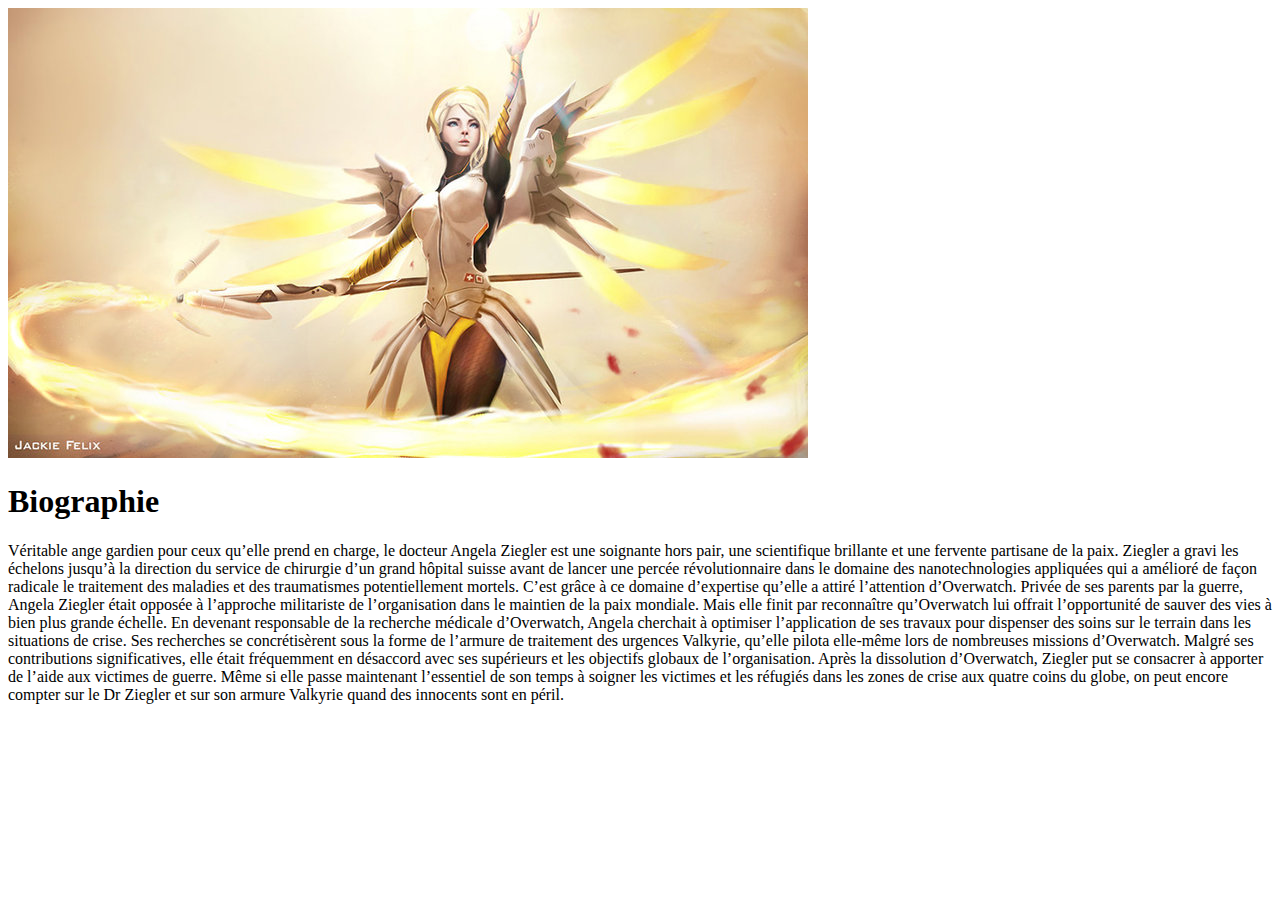
==== Tp2/index.html @ 4a96cd57 "tp2" ====
<!DOCTYPE HTML>
<html>
<head>
	<meta charset="utf-8">
	<title>Mercy Overwatch</title>
	<link rel="stylesheet" href="css/style.css">
	<link rel="icon" href="img/LogoMercy.jpg">

</head>
<body>
<img src="img/Mercy.jpg" alt="Mercy" id="Mercy"/>
<h1>Biographie</h1>
<p>Véritable ange gardien pour ceux qu’elle prend en charge, le docteur Angela Ziegler est une soignante hors pair, une scientifique brillante et une fervente partisane de la paix.

Ziegler a gravi les échelons jusqu’à la direction du service de chirurgie d’un grand hôpital suisse avant de lancer une percée révolutionnaire dans le domaine des nanotechnologies appliquées qui a amélioré de façon radicale le traitement des maladies et des traumatismes potentiellement mortels. C’est grâce à ce domaine d’expertise qu’elle a attiré l’attention d’Overwatch.

Privée de ses parents par la guerre, Angela Ziegler était opposée à l’approche militariste de l’organisation dans le maintien de la paix mondiale. Mais elle finit par reconnaître qu’Overwatch lui offrait l’opportunité de sauver des vies à bien plus grande échelle. En devenant responsable de la recherche médicale d’Overwatch, Angela cherchait à optimiser l’application de ses travaux pour dispenser des soins sur le terrain dans les situations de crise. Ses recherches se concrétisèrent sous la forme de l’armure de traitement des urgences Valkyrie, qu’elle pilota elle-même lors de nombreuses missions d’Overwatch.

Malgré ses contributions significatives, elle était fréquemment en désaccord avec ses supérieurs et les objectifs globaux de l’organisation. Après la dissolution d’Overwatch, Ziegler put se consacrer à apporter de l’aide aux victimes de guerre.

Même si elle passe maintenant l’essentiel de son temps à soigner les victimes et les réfugiés dans les zones de crise aux quatre coins du globe, on peut encore compter sur le Dr Ziegler et sur son armure Valkyrie quand des innocents sont en péril.</p>

</body>
</html>
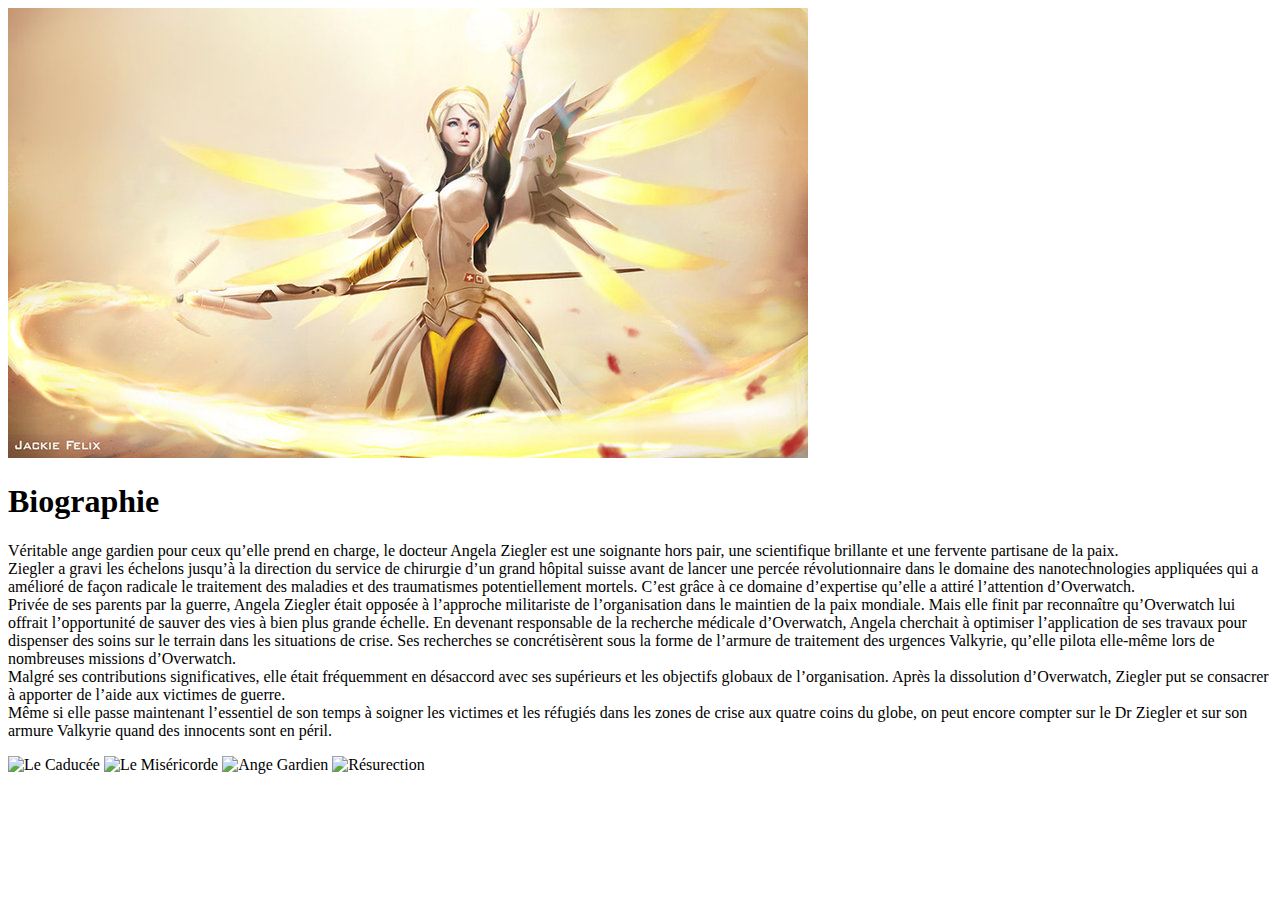
==== commit f80253b9: "competence" ====
--- a/Tp2/index.html
+++ b/Tp2/index.html
@@ -10,15 +10,14 @@
 <body>
 <img src="img/Mercy.jpg" alt="Mercy" id="Mercy"/>
 <h1>Biographie</h1>
-<p>Véritable ange gardien pour ceux qu’elle prend en charge, le docteur Angela Ziegler est une soignante hors pair, une scientifique brillante et une fervente partisane de la paix.
-
-Ziegler a gravi les échelons jusqu’à la direction du service de chirurgie d’un grand hôpital suisse avant de lancer une percée révolutionnaire dans le domaine des nanotechnologies appliquées qui a amélioré de façon radicale le traitement des maladies et des traumatismes potentiellement mortels. C’est grâce à ce domaine d’expertise qu’elle a attiré l’attention d’Overwatch.
-
-Privée de ses parents par la guerre, Angela Ziegler était opposée à l’approche militariste de l’organisation dans le maintien de la paix mondiale. Mais elle finit par reconnaître qu’Overwatch lui offrait l’opportunité de sauver des vies à bien plus grande échelle. En devenant responsable de la recherche médicale d’Overwatch, Angela cherchait à optimiser l’application de ses travaux pour dispenser des soins sur le terrain dans les situations de crise. Ses recherches se concrétisèrent sous la forme de l’armure de traitement des urgences Valkyrie, qu’elle pilota elle-même lors de nombreuses missions d’Overwatch.
-
-Malgré ses contributions significatives, elle était fréquemment en désaccord avec ses supérieurs et les objectifs globaux de l’organisation. Après la dissolution d’Overwatch, Ziegler put se consacrer à apporter de l’aide aux victimes de guerre.
-
-Même si elle passe maintenant l’essentiel de son temps à soigner les victimes et les réfugiés dans les zones de crise aux quatre coins du globe, on peut encore compter sur le Dr Ziegler et sur son armure Valkyrie quand des innocents sont en péril.</p>
-
+<p>Véritable ange gardien pour ceux qu’elle prend en charge, le docteur Angela Ziegler est une soignante hors pair, une scientifique brillante et une fervente partisane de la paix.<br>
+Ziegler a gravi les échelons jusqu’à la direction du service de chirurgie d’un grand hôpital suisse avant de lancer une percée révolutionnaire dans le domaine des nanotechnologies appliquées qui a amélioré de façon radicale le traitement des maladies et des traumatismes potentiellement mortels. C’est grâce à ce domaine d’expertise qu’elle a attiré l’attention d’Overwatch.<br>
+Privée de ses parents par la guerre, Angela Ziegler était opposée à l’approche militariste de l’organisation dans le maintien de la paix mondiale. Mais elle finit par reconnaître qu’Overwatch lui offrait l’opportunité de sauver des vies à bien plus grande échelle. En devenant responsable de la recherche médicale d’Overwatch, Angela cherchait à optimiser l’application de ses travaux pour dispenser des soins sur le terrain dans les situations de crise. Ses recherches se concrétisèrent sous la forme de l’armure de traitement des urgences Valkyrie, qu’elle pilota elle-même lors de nombreuses missions d’Overwatch.<br>
+Malgré ses contributions significatives, elle était fréquemment en désaccord avec ses supérieurs et les objectifs globaux de l’organisation. Après la dissolution d’Overwatch, Ziegler put se consacrer à apporter de l’aide aux victimes de guerre.<br>
+Même si elle passe maintenant l’essentiel de son temps à soigner les victimes et les réfugiés dans les zones de crise aux quatre coins du globe, on peut encore compter sur le Dr Ziegler et sur son armure Valkyrie quand des innocents sont en péril.<br></p>
+<img src="img/Caducee.png" alt="Le Caducée" id="Arme1"/>
+<img src="img/Misericorde.png" alt="Le Miséricorde" id="Arme2"/>
+<img src="img/Ange.png" alt="Ange Gardien" id="Ange"/>
+<img src="img/Ultimate.png" alt="Résurection" id="Ulti"/>
 </body>
 </html>
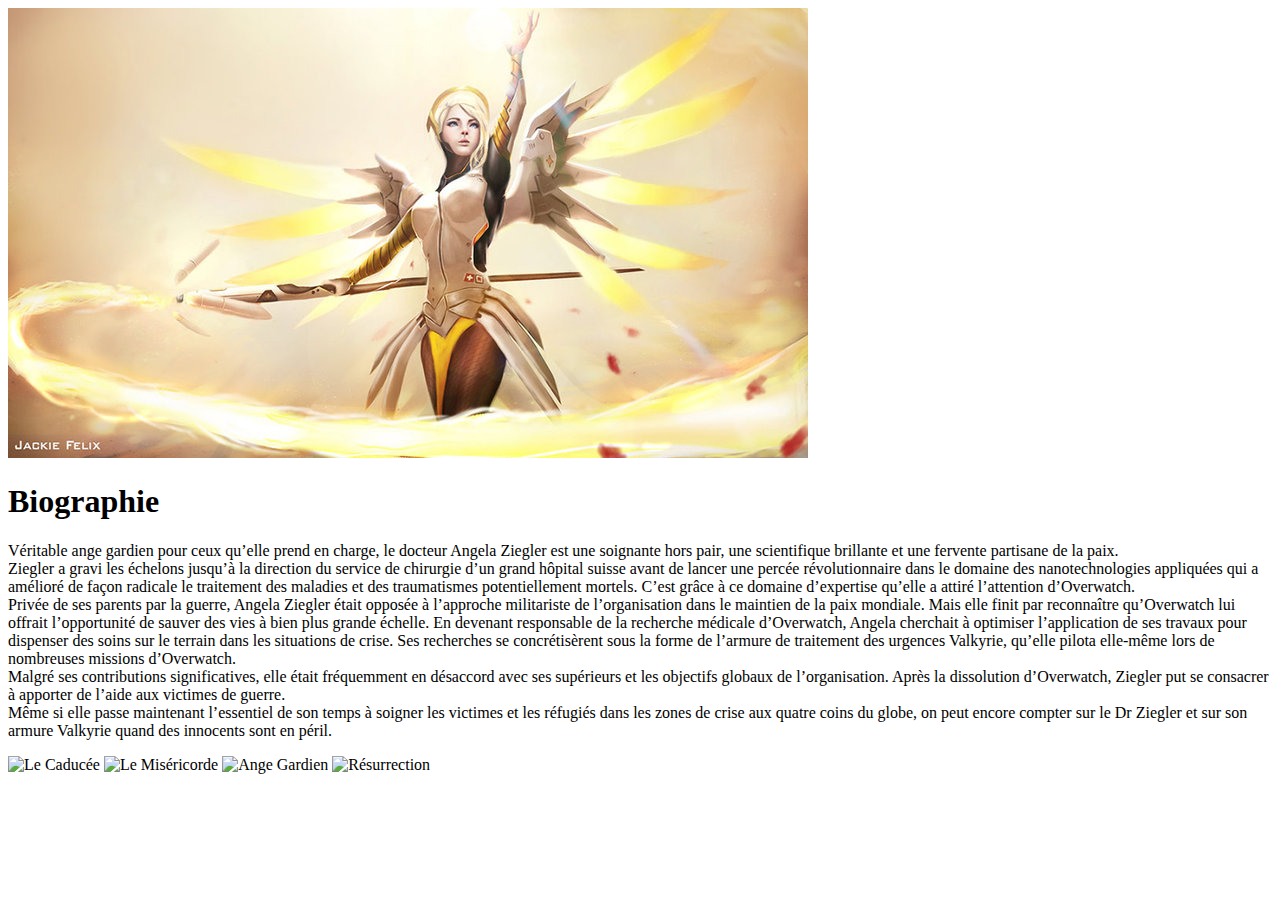
==== commit 97b41d83: "competencetest" ====
--- a/Tp2/index.html
+++ b/Tp2/index.html
@@ -15,9 +15,11 @@
 Privée de ses parents par la guerre, Angela Ziegler était opposée à l’approche militariste de l’organisation dans le maintien de la paix mondiale. Mais elle finit par reconnaître qu’Overwatch lui offrait l’opportunité de sauver des vies à bien plus grande échelle. En devenant responsable de la recherche médicale d’Overwatch, Angela cherchait à optimiser l’application de ses travaux pour dispenser des soins sur le terrain dans les situations de crise. Ses recherches se concrétisèrent sous la forme de l’armure de traitement des urgences Valkyrie, qu’elle pilota elle-même lors de nombreuses missions d’Overwatch.<br>
 Malgré ses contributions significatives, elle était fréquemment en désaccord avec ses supérieurs et les objectifs globaux de l’organisation. Après la dissolution d’Overwatch, Ziegler put se consacrer à apporter de l’aide aux victimes de guerre.<br>
 Même si elle passe maintenant l’essentiel de son temps à soigner les victimes et les réfugiés dans les zones de crise aux quatre coins du globe, on peut encore compter sur le Dr Ziegler et sur son armure Valkyrie quand des innocents sont en péril.<br></p>
-<img src="img/Caducee.png" alt="Le Caducée" id="Arme1"/>
-<img src="img/Misericorde.png" alt="Le Miséricorde" id="Arme2"/>
-<img src="img/Ange.png" alt="Ange Gardien" id="Ange"/>
-<img src="img/Ultimate.png" alt="Résurection" id="Ulti"/>
+<div id="Competences">
+	<img src="img/Caducee.png" alt="Le Caducée" id="Arme1"/>
+	<img src="img/Misericorde.png" alt="Le Miséricorde" id="Arme2"/>
+	<img src="img/Ange.jpg" alt="Ange Gardien" id="Ange"/>
+	<img src="img/Ultimate.png" alt="Résurrection" id="Ulti"/>
+</div>
 </body>
 </html>
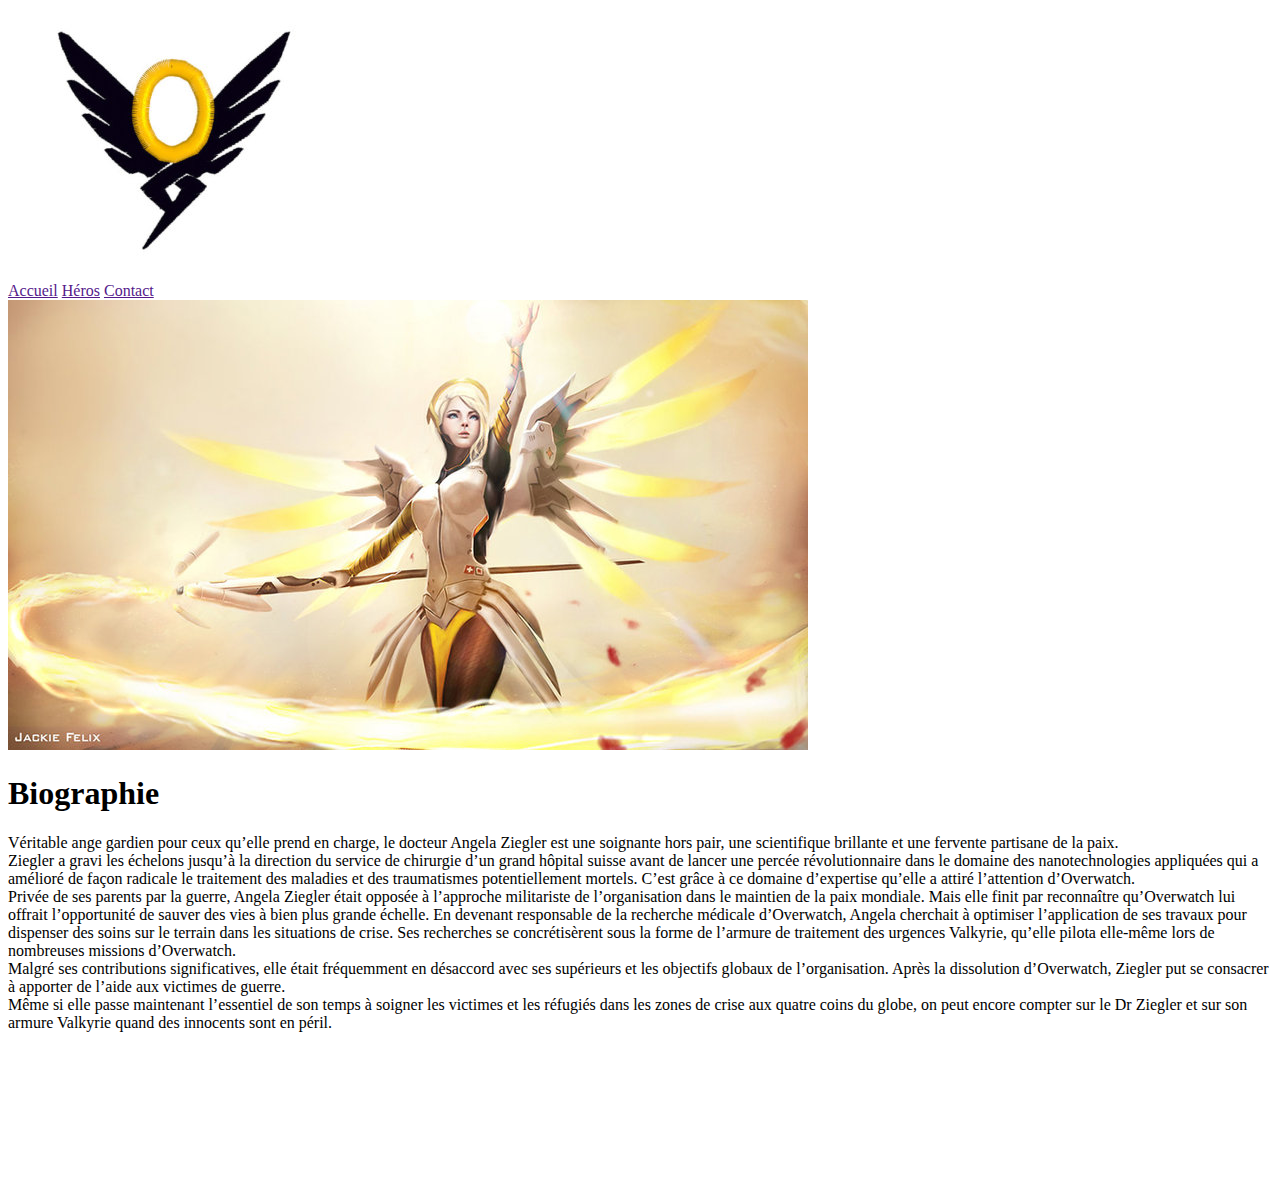
==== commit 27f30535: "menu" ====
--- a/Tp2/index.html
+++ b/Tp2/index.html
@@ -8,6 +8,14 @@
 
 </head>
 <body>
+<div id="header">
+	<img src="img/LogoMercy.jpg" alt="Logo" id="LogoMercy"/>
+	<div id="case">
+		<a id="Accueil" href="">Accueil</a>
+		<a id="Heros" href="">Héros</a>
+		<a id="Contact" href="">Contact</a>
+	
+</div>
 <img src="img/Mercy.jpg" alt="Mercy" id="Mercy"/>
 <h1>Biographie</h1>
 <p>Véritable ange gardien pour ceux qu’elle prend en charge, le docteur Angela Ziegler est une soignante hors pair, une scientifique brillante et une fervente partisane de la paix.<br>
@@ -18,7 +26,7 @@
 <div id="Competences">
 	<img src="img/Caducee.png" alt="Le Caducée" id="Arme1"/>
 	<img src="img/Misericorde.png" alt="Le Miséricorde" id="Arme2"/>
-	<img src="img/Ange.jpg" alt="Ange Gardien" id="Ange"/>
+	<img src="img/Ange.png" alt="Ange Gardien" id="Ange"/>
 	<img src="img/Ultimate.png" alt="Résurrection" id="Ulti"/>
 </div>
 </body>
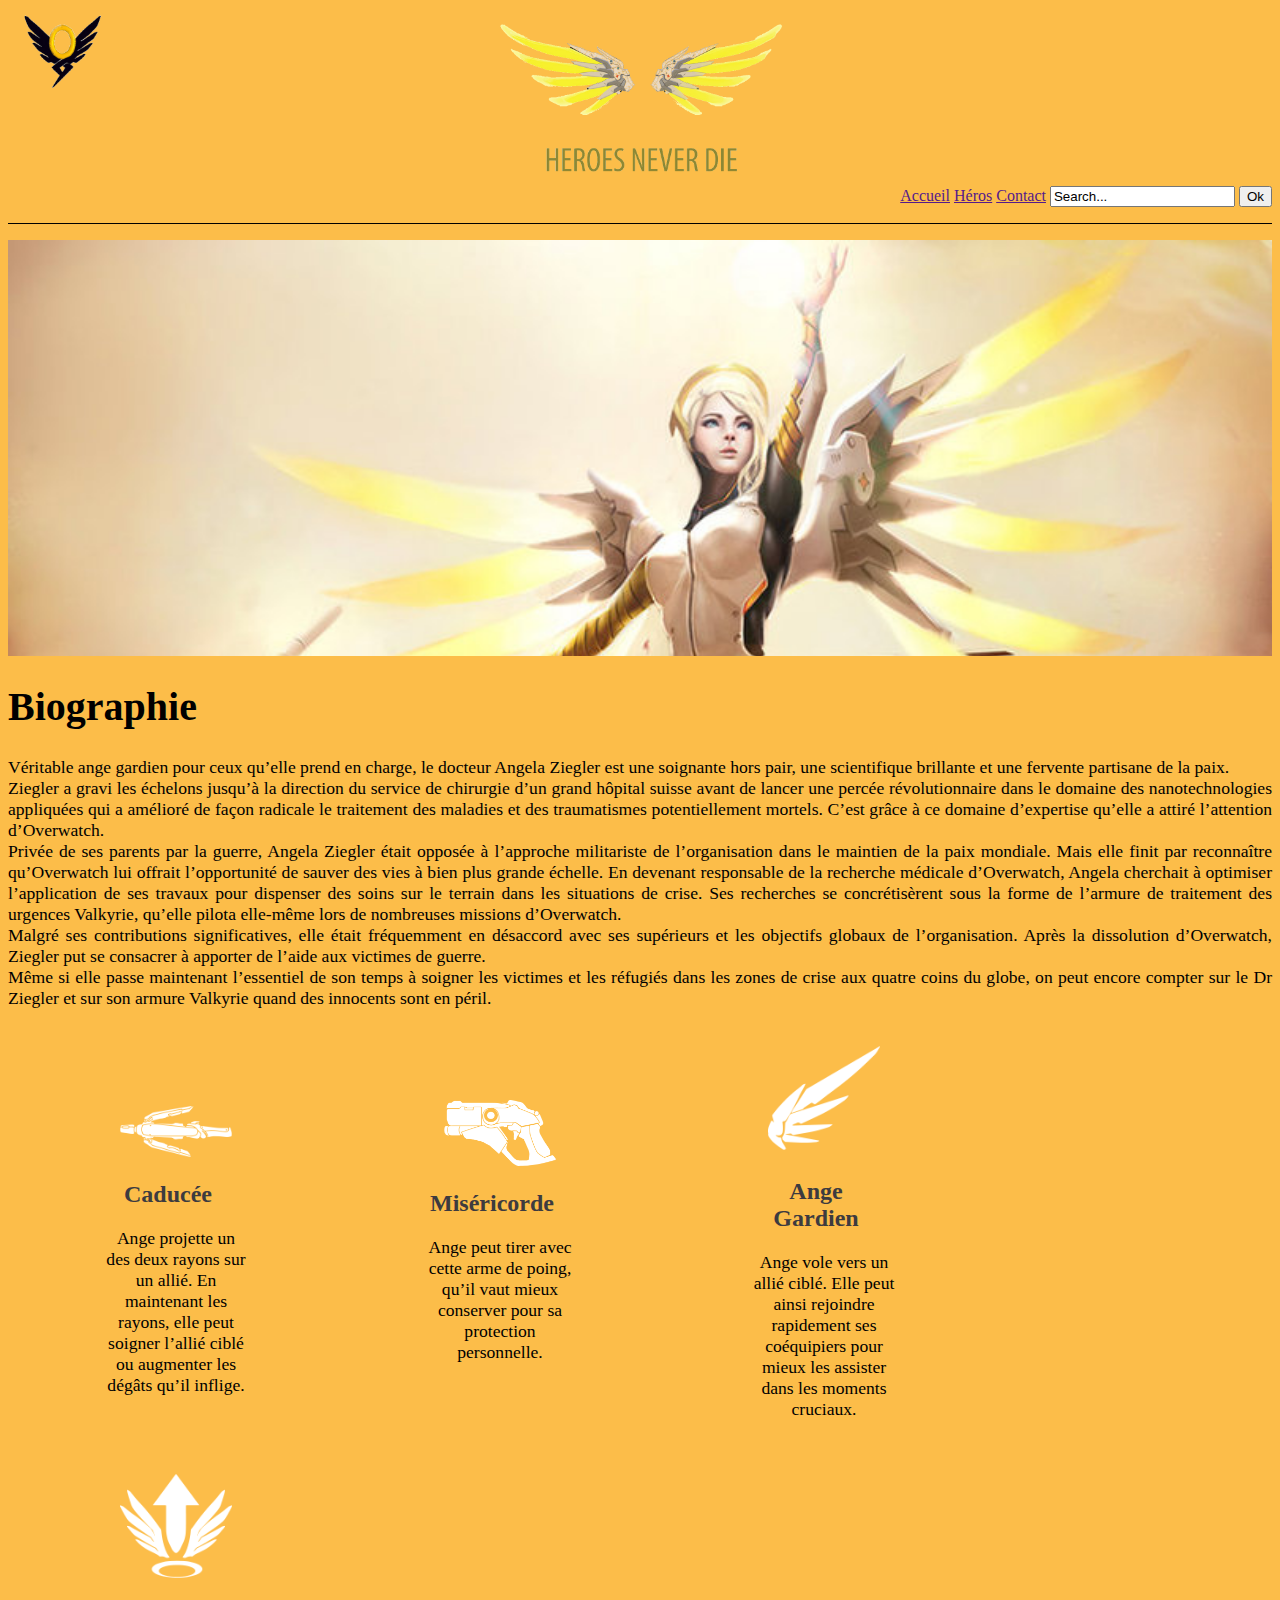
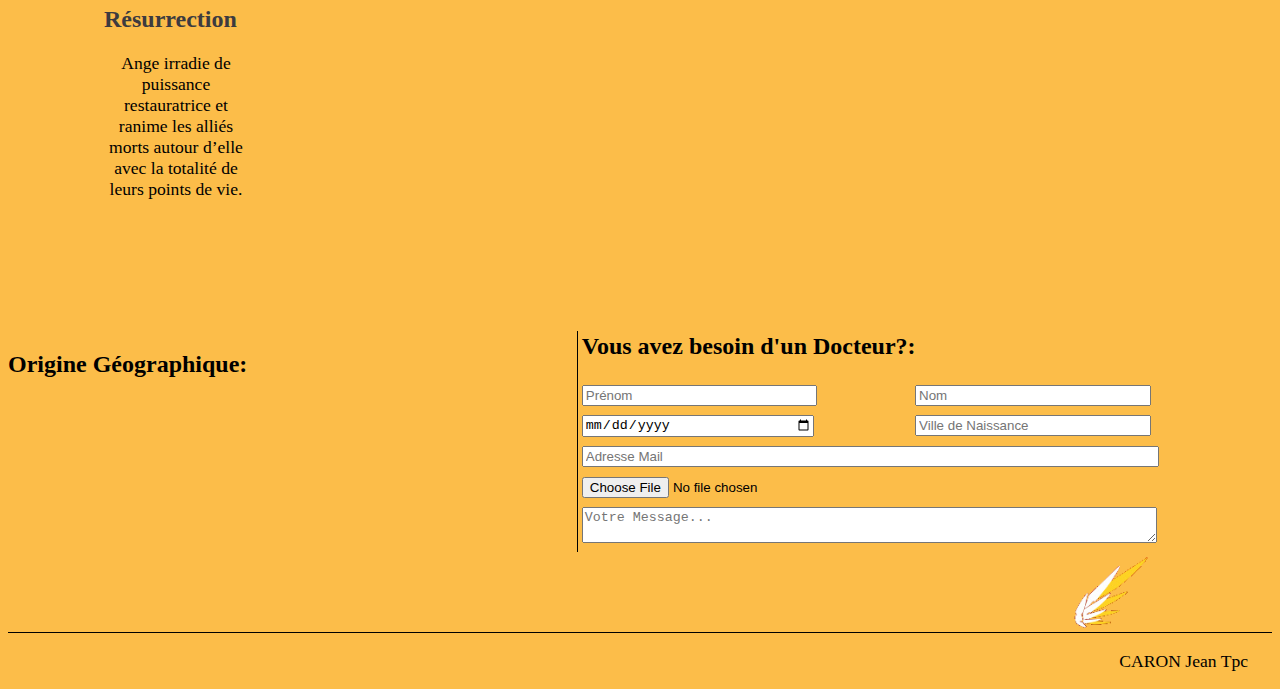
==== commit 8c6170a5: "siteOrdi" ====
--- a/Tp2/index.html
+++ b/Tp2/index.html
@@ -4,30 +4,81 @@
 	<meta charset="utf-8">
 	<title>Mercy Overwatch</title>
 	<link rel="stylesheet" href="css/style.css">
-	<link rel="icon" href="img/LogoMercy.jpg">
+	<link rel="icon" href="img/LogoMercy.png">
 
 </head>
 <body>
 <div id="header">
-	<img src="img/LogoMercy.jpg" alt="Logo" id="LogoMercy"/>
+	<img src="img/LogoMercy.png" alt="Logo" id="LogoMercy"/>
+	<img src="img/HeroesNeverDie.png" alt="Heroes Never Die" id="HND"/>
 	<div id="case">
 		<a id="Accueil" href="">Accueil</a>
 		<a id="Heros" href="">Héros</a>
 		<a id="Contact" href="">Contact</a>
+		<form action="" class="formulaire">
+			<input class="champ" type="text" value="Search..."/>
+			<input class="bouton" type="button" value="Ok"/>
+		</form>	
+	</div>
 	
 </div>
-<img src="img/Mercy.jpg" alt="Mercy" id="Mercy"/>
+<div id="image">
+<!--<img src="img/Mercy.jpg" alt="Mercy" id="Mercy"/>-->
+</div>
 <h1>Biographie</h1>
 <p>Véritable ange gardien pour ceux qu’elle prend en charge, le docteur Angela Ziegler est une soignante hors pair, une scientifique brillante et une fervente partisane de la paix.<br>
 Ziegler a gravi les échelons jusqu’à la direction du service de chirurgie d’un grand hôpital suisse avant de lancer une percée révolutionnaire dans le domaine des nanotechnologies appliquées qui a amélioré de façon radicale le traitement des maladies et des traumatismes potentiellement mortels. C’est grâce à ce domaine d’expertise qu’elle a attiré l’attention d’Overwatch.<br>
 Privée de ses parents par la guerre, Angela Ziegler était opposée à l’approche militariste de l’organisation dans le maintien de la paix mondiale. Mais elle finit par reconnaître qu’Overwatch lui offrait l’opportunité de sauver des vies à bien plus grande échelle. En devenant responsable de la recherche médicale d’Overwatch, Angela cherchait à optimiser l’application de ses travaux pour dispenser des soins sur le terrain dans les situations de crise. Ses recherches se concrétisèrent sous la forme de l’armure de traitement des urgences Valkyrie, qu’elle pilota elle-même lors de nombreuses missions d’Overwatch.<br>
 Malgré ses contributions significatives, elle était fréquemment en désaccord avec ses supérieurs et les objectifs globaux de l’organisation. Après la dissolution d’Overwatch, Ziegler put se consacrer à apporter de l’aide aux victimes de guerre.<br>
 Même si elle passe maintenant l’essentiel de son temps à soigner les victimes et les réfugiés dans les zones de crise aux quatre coins du globe, on peut encore compter sur le Dr Ziegler et sur son armure Valkyrie quand des innocents sont en péril.<br></p>
-<div id="Competences">
-	<img src="img/Caducee.png" alt="Le Caducée" id="Arme1"/>
-	<img src="img/Misericorde.png" alt="Le Miséricorde" id="Arme2"/>
-	<img src="img/Ange.png" alt="Ange Gardien" id="Ange"/>
-	<img src="img/Ultimate.png" alt="Résurrection" id="Ulti"/>
+<div id="competences">
+	<ul id="competence1">
+		<li><img src="img/Caducee.png" alt="Le Caducée" id="Arme1"/></li>
+		<li><h2 id="cad">Caducée</h2></li>
+		<li><p id="Dcad">Ange projette un des deux rayons sur un allié. En maintenant les rayons, elle peut soigner l’allié ciblé ou augmenter les dégâts qu’il inflige.</p></li>	
+	</ul>
+
+	<ul id="competence2">
+		<li><img src="img/Misericorde.png" alt="Le Miséricorde" id="Arme2"/></li>		
+		<li><h2 id="mis">Miséricorde</h2></li>
+		<li><p id="Dmis">Ange peut tirer avec cette arme de poing, qu’il vaut mieux conserver pour sa protection personnelle.</p></li>		
+	</ul>
+	<ul id="competence3">
+		<li><img src="img/Ange.png" alt="Ange Gardien" id="Ange"/></li>
+		<li><h2 id="ang">Ange Gardien</h2></li>		
+		<li><p id="Dang">Ange vole vers un allié ciblé. Elle peut ainsi rejoindre rapidement ses coéquipiers pour mieux les assister dans les moments cruciaux.</p></li>
+	</ul>
+	<ul id="competence4">
+		<li><img src="img/Ultimate.png" alt="Résurrection" id="Ulti"/></li>	
+		<li><h2 id="res">Résurrection</h2></li>
+		<li><p id="Dres">Ange irradie de puissance restauratrice et ranime les alliés morts autour d’elle avec la totalité de leurs points de vie.</p></li>
+		</ul>
+</div>
+<div id="part2">
+	<ul id="geo">
+		<li id="titre"><h2>Origine Géographique:</h2></li>
+		<li id="map">
+			<iframe src="https://www.google.com/maps/embed?pb=!1m18!1m12!1m3!1d86456.59681306228!2d8.466675111470304!3d47.37743366900345!2m3!1f0!2f0!3f0!3m2!1i1024!2i768!4f13.1!3m3!1m2!1s0x47900b9749bea219%3A0xe66e8df1e71fdc03!2sZurich%2C+Suisse!5e0!3m2!1sfr!2sfr!4v1486731396098" width="100%" height=auto frameborder="0" style="border:0" allowfullscreen></iframe>
+		</li>		
+	</ul>
+	<ul id="form">
+		<li id="titre"><h2>Vous avez besoin d'un Docteur?:</h2></li>	
+		<li id="formulaire">
+			<form method="post">
+				<input type="text" name="Prenom" id="prenom" placeholder="Prénom"/>
+				<input type="text" name="Nom" id="nom" placeholder="Nom"/>
+				<input type="date" name="Date" id="date"placeholder="Date de Naissance"/>
+				<input type="text" name="Ville" id="ville" placeholder="Ville de Naissance"/>
+				<input type="mail" name="Mail" id="mail" placeholder="Adresse Mail"/>
+				<input type="file" name="fichier" id="photo"/>
+				<textarea name="Message" id="message" placeholder="Votre Message..."></textarea>
+				<input type="image" src="img/Wings.png"	name="Ok" id="ok"/>
+			</form>
+		</li>
+	</ul>
+</div>
+<div id="footer">
+	<p>CARON Jean Tpc</p>
 </div>
 </body>
 </html>
--- a/Tp2/css/style.css
+++ b/Tp2/css/style.css
@@ -0,0 +1,180 @@
+body{
+	background-color:#FCBD49;
+}
+
+p{
+	text-align:justify;
+	font-size:1.1rem;
+}
+
+h1{
+	font-size:2.5rem;
+}
+
+ul{
+	list-style:none;
+}
+
+#header{
+	padding-bottom:1.0rem;
+	border-bottom:0.1rem solid black;
+}
+
+/*****Logo du Site*****/
+#LogoMercy{
+	display:block;
+	position:absolute;
+	width:7.0rem;
+	float:left;
+}
+
+/****titre du site*****/
+#HND{
+	display:block;
+	width:20.0rem;
+	height:auto;
+	margin-left:auto;
+	margin-right:auto;
+	padding:0rem;
+}
+
+/*****Menu*****/
+#case{
+	display:inline-block; 	
+	position:relative;
+	width:100%;
+	height:auto;
+	text-align:right;
+}
+.formulaire{
+	display: inline-block;
+}
+.formulaire.champ{
+	width:60.0rem;
+	height:3.5rem;
+}
+
+/*****Image background*****/
+#image{
+	margin-top:1.0rem;
+	background-image: url("../img/Mercy.jpg");
+	background-repeat:no-repeat;
+	background-size:cover;
+	height:25.0rem;
+	padding-top:1.0rem;
+}
+
+/*#Mercy{
+	padding-top:1.0rem;
+	padding-bottom:1.0rem;
+	max-width:100%;
+	width:100%;
+	margin-left:auto;
+	margin-right:auto;	
+}*/
+
+/****Competences****/
+#competences{
+	width:100%;
+	margin-bottom:5.0rem;
+}
+
+#competence1, #competence2, #competence3, #competence4{
+	display:inline-block;
+	text-align:center;
+	margin-left:6.0rem;
+	margin-right:5.0rem;
+	vertical-align:middle;
+	padding:0.0rem;;
+}
+
+#Arme1, #Arme2, #Ange, #Ulti{
+	width:7.0rem;
+}
+
+#Arme1{
+	margin-top:2.5rem;
+}
+
+#cad, #mis, #ang, #res{
+	color:#3d3b3f;
+	width:8.0rem;
+}
+
+#Dcad, #Dmis, #Dang, #Dres{
+	width:9.0rem;
+	text-align:center;
+}
+/*****Origine Géo+Formulaire*****/
+#part2{
+	width:100%;
+}
+
+#geo, #form{
+	display:inline-block;
+	margin:0.0rem;
+	padding:0.0rem;
+	width:45%;
+}
+#geo{
+	border-right: 0.1rem solid black;
+}
+
+#titre{
+	text-align:left;
+}
+
+#map{
+	display:block;
+	padding-left:1.0rem;
+	padding-right:1.0rem;
+	
+}
+
+/*****Formulaire*****/
+#prenom, #nom, #ville, #date,#message, #mail, #photo{
+	margin-bottom:0.3rem;
+	margin-top:0.3rem;
+}
+/*#prenom, #date{
+	margin-right:4.0rem;
+}*/
+
+#prenom,#nom{
+	display:inline-block;
+}
+
+#ville, #date{
+	display:inline-block;
+}
+
+#prenom, #date{
+	width:40%;
+	float:left;
+}
+
+#nom, #ville{
+	width:40%;
+	float:right;
+}
+
+#message, #mail, #photo{
+	width:100%;
+	height:auto;
+}
+
+#ok{
+	float:right;
+	width:5.0rem;
+}
+
+/*****Footer*****/
+#footer{
+	border-top:0.1rem solid black;
+}
+
+#footer p{
+	float:right;
+	padding-right:1.5rem;
+}
+/*#FCBD49=couleur jaune owervatch*/
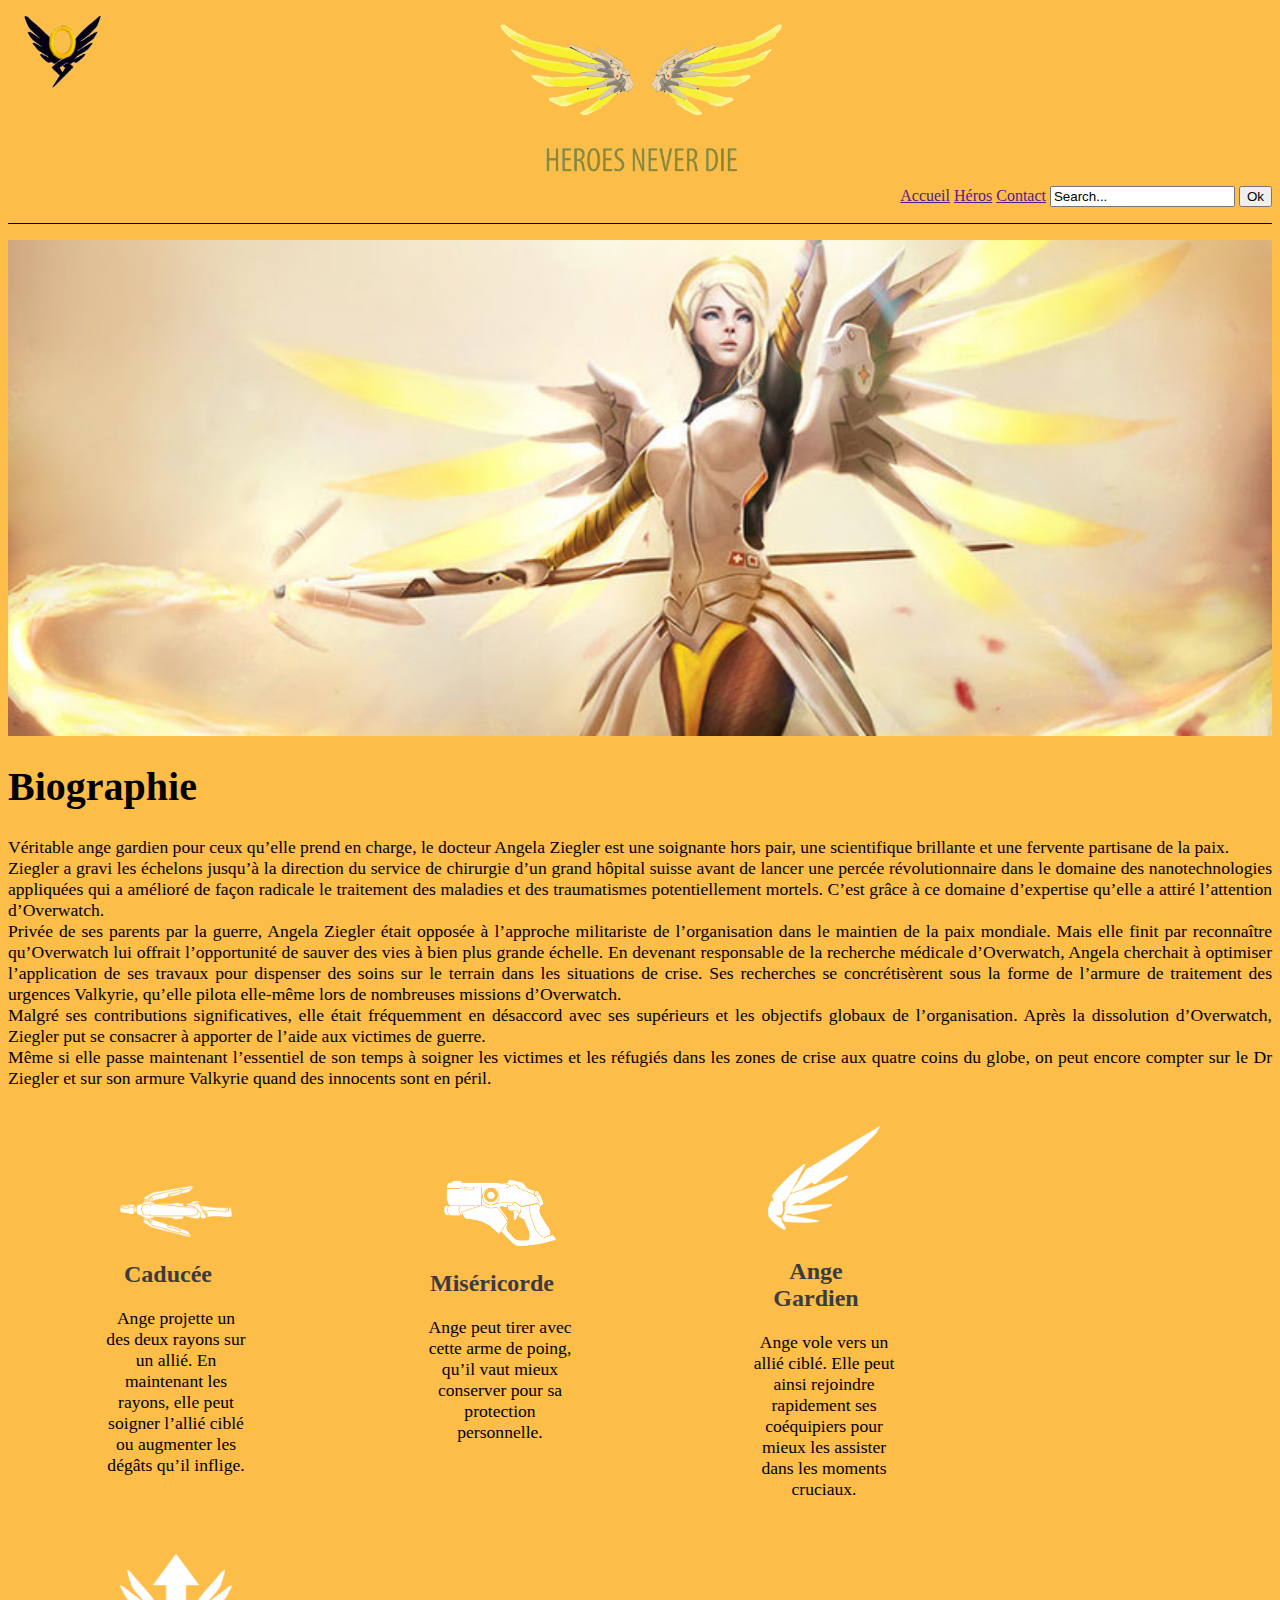
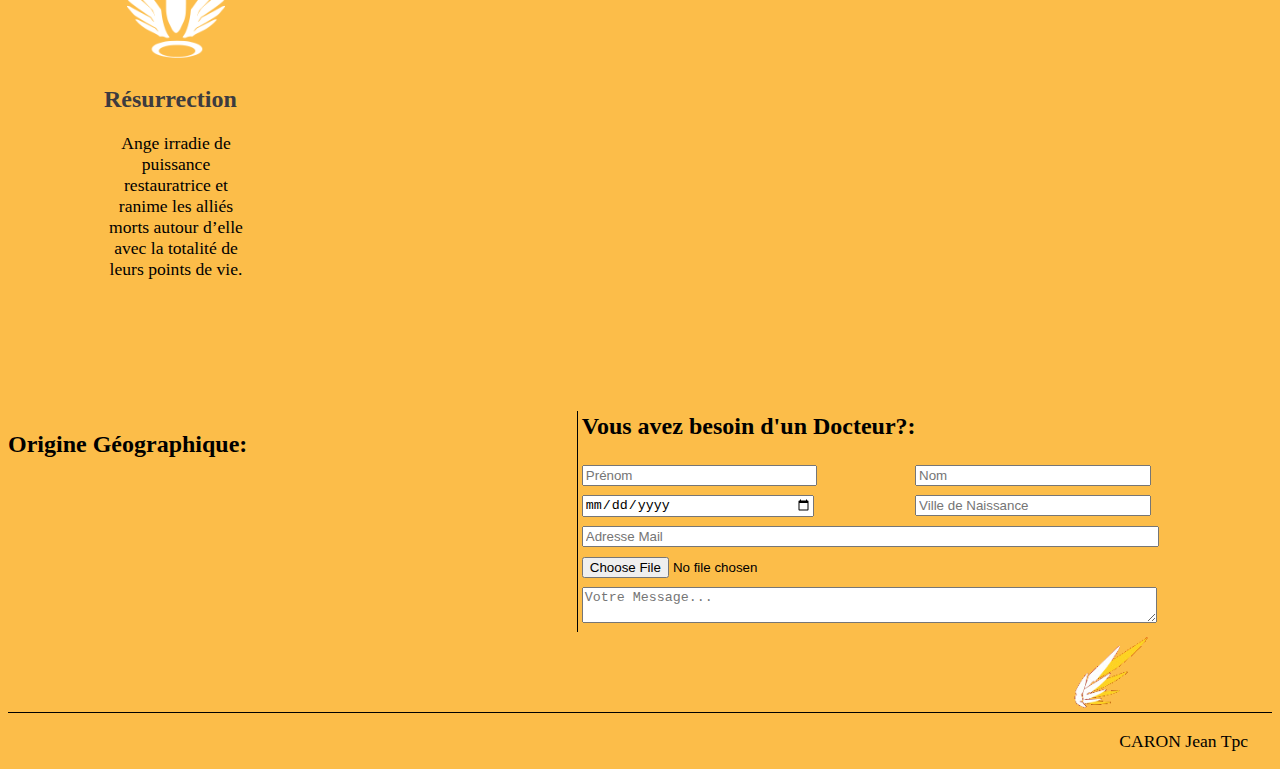
==== commit 1ad2dd1f: "sitesMARTPHONE" ====
--- a/Tp2/index.html
+++ b/Tp2/index.html
@@ -1,7 +1,8 @@
 <!DOCTYPE HTML>
-<html>
+<html lang="fr">
 <head>
 	<meta charset="utf-8">
+	<meta name="viewport" content="width=device-width, initial-scale=1.0, shrink-to-fit=no">
 	<title>Mercy Overwatch</title>
 	<link rel="stylesheet" href="css/style.css">
 	<link rel="icon" href="img/LogoMercy.png">
@@ -22,8 +23,7 @@
 	</div>
 	
 </div>
-<div id="image">
-<!--<img src="img/Mercy.jpg" alt="Mercy" id="Mercy"/>-->
+<div id="imageback">
 </div>
 <h1>Biographie</h1>
 <p>Véritable ange gardien pour ceux qu’elle prend en charge, le docteur Angela Ziegler est une soignante hors pair, une scientifique brillante et une fervente partisane de la paix.<br>
@@ -80,5 +80,7 @@
 <div id="footer">
 	<p>CARON Jean Tpc</p>
 </div>
+<script>if(typeof console!='undefined') console.debug('Affichage du Body HTML');
+</script>
 </body>
 </html>
--- a/Tp2/css/style.css
+++ b/Tp2/css/style.css
@@ -1,20 +1,16 @@
 body{
 	background-color:#FCBD49;
 }
-
 p{
 	text-align:justify;
 	font-size:1.1rem;
 }
-
 h1{
 	font-size:2.5rem;
 }
-
 ul{
 	list-style:none;
 }
-
 #header{
 	padding-bottom:1.0rem;
 	border-bottom:0.1rem solid black;
@@ -28,7 +24,7 @@
 	float:left;
 }
 
-/****titre du site*****/
+/****Logo-titre du site*****/
 #HND{
 	display:block;
 	width:20.0rem;
@@ -55,30 +51,21 @@
 }
 
 /*****Image background*****/
-#image{
+#imageback{
 	margin-top:1.0rem;
 	background-image: url("../img/Mercy.jpg");
 	background-repeat:no-repeat;
 	background-size:cover;
-	height:25.0rem;
+	height:30.0rem;
 	padding-top:1.0rem;
-}
-
-/*#Mercy{
-	padding-top:1.0rem;
-	padding-bottom:1.0rem;
-	max-width:100%;
-	width:100%;
-	margin-left:auto;
-	margin-right:auto;	
-}*/
+	background-position:center center;
+}
 
 /****Competences****/
 #competences{
 	width:100%;
 	margin-bottom:5.0rem;
 }
-
 #competence1, #competence2, #competence3, #competence4{
 	display:inline-block;
 	text-align:center;
@@ -87,29 +74,25 @@
 	vertical-align:middle;
 	padding:0.0rem;;
 }
-
 #Arme1, #Arme2, #Ange, #Ulti{
 	width:7.0rem;
 }
-
 #Arme1{
 	margin-top:2.5rem;
 }
-
 #cad, #mis, #ang, #res{
 	color:#3d3b3f;
 	width:8.0rem;
 }
-
 #Dcad, #Dmis, #Dang, #Dres{
 	width:9.0rem;
 	text-align:center;
 }
+
 /*****Origine Géo+Formulaire*****/
 #part2{
 	width:100%;
 }
-
 #geo, #form{
 	display:inline-block;
 	margin:0.0rem;
@@ -119,11 +102,9 @@
 #geo{
 	border-right: 0.1rem solid black;
 }
-
 #titre{
 	text-align:left;
 }
-
 #map{
 	display:block;
 	padding-left:1.0rem;
@@ -136,33 +117,24 @@
 	margin-bottom:0.3rem;
 	margin-top:0.3rem;
 }
-/*#prenom, #date{
-	margin-right:4.0rem;
-}*/
-
 #prenom,#nom{
 	display:inline-block;
 }
-
 #ville, #date{
 	display:inline-block;
 }
-
 #prenom, #date{
 	width:40%;
 	float:left;
 }
-
 #nom, #ville{
 	width:40%;
 	float:right;
 }
-
 #message, #mail, #photo{
 	width:100%;
 	height:auto;
 }
-
 #ok{
 	float:right;
 	width:5.0rem;
@@ -172,9 +144,70 @@
 #footer{
 	border-top:0.1rem solid black;
 }
-
 #footer p{
 	float:right;
 	padding-right:1.5rem;
 }
-/*#FCBD49=couleur jaune owervatch*/
+/* Post-it: #FCBD49=couleur jaune owervatch*/
+
+
+
+/*****Responsive tablette****/
+@media screen and (max-width:800px){
+	max-width:80.0rem;
+	
+	p{
+		font-size:0.9rem;
+	}
+	h1{
+		font-size:2.0rem;
+	}
+	#titre{
+		font-size:0.9rem;
+	}
+	
+	/*****centrer le Logo et le menu****/	
+	#case{
+		text-align:center;
+	}
+	#LogoMercy, #case{
+		position:relative;
+		margin-left:auto;
+		margin-right:auto;
+		float:none;
+		text-align:center;
+	}
+	
+	/*****Supression du logo-titre*****/
+	#HND{
+		display:none;
+		visibility:hidden;
+	}
+
+	/*****Réarrangement du Formulaire*****/	
+	#prenom, #nom, #ville, #date,#message, #mail, #photo{
+		display:block;
+		width:100%;
+		float:none;
+	}
+
+}
+
+/*****Responsive Smartphone****/
+@media screen and (max-width:480px){
+	max-width:48.0rem;
+	
+	#competence1, #competence2, #competence3, #competence4{
+		display:block;
+		margin-left:5.0rem;
+		margin-right:6.0rem;;
+	}
+	
+	#geo, #form{
+		display:block;
+		width:100%;
+	}
+	#geo{
+		border:none;
+	}
+}